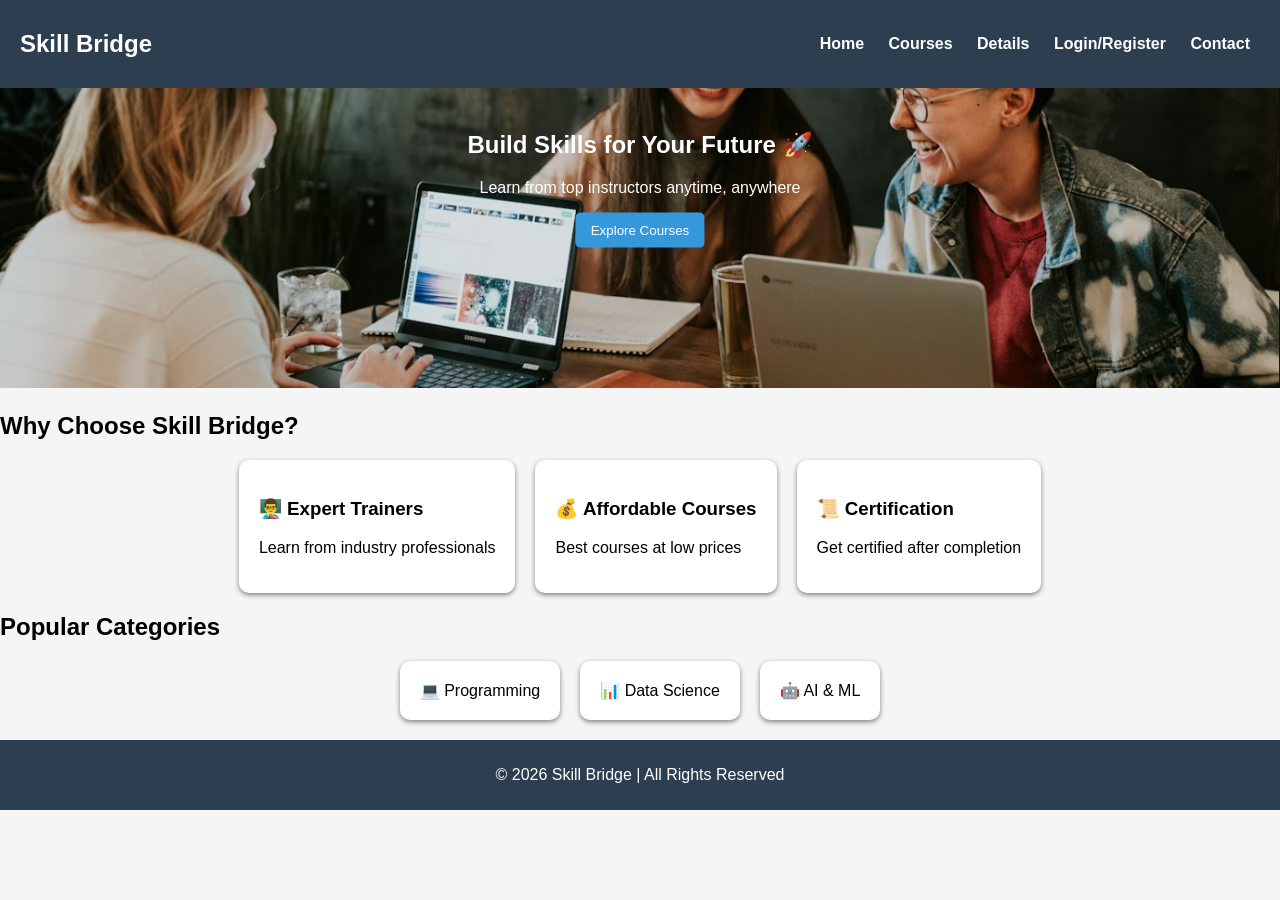
==== index.html @ 0ad12fc8 "Add files via upload" ====
<!DOCTYPE html>
<html>
<head>
<title>Skill Bridge - Home</title>
<link rel="stylesheet" href="style.css">
</head>
<body>

<!-- NAVBAR -->
<nav>
<h2 class="logo">Skill Bridge</h2>
<div>
<a href="index.html">Home</a>
<a href="courses.html">Courses</a>
<a href="course-details.html">Details</a>
<a href="register.html">Login/Register</a>
<a href="contact.html">Contact</a>
</div>
</nav>

<!-- HERO SECTION -->
<section class="hero">
<img src="index.png">

<div class="hero-text">
<h1>Build Skills for Your Future 🚀</h1>
<p>Learn from top instructors anytime, anywhere</p>
<a href="courses.html"><button>Explore Courses</button></a>
</div>
</section>

<!-- FEATURES -->
<section>
<h2>Why Choose Skill Bridge?</h2>
<div class="features">

<div class="box">
<h3>👨‍🏫 Expert Trainers</h3>
<p>Learn from industry professionals</p>
</div>

<div class="box">
<h3>💰 Affordable Courses</h3>
<p>Best courses at low prices</p>
</div>

<div class="box">
<h3>📜 Certification</h3>
<p>Get certified after completion</p>
</div>

</div>
</section>

<!-- EXTRA SECTION -->
<section>
<h2>Popular Categories</h2>
<div class="features">

<div class="box">💻 Programming</div>
<div class="box">📊 Data Science</div>
<div class="box">🤖 AI & ML</div>

</div>
</section>

<!-- FOOTER -->
<footer>
<p>© 2026 Skill Bridge | All Rights Reserved</p>
</footer>

</body>
</html>
---- style.css ----
/* General */
body {
    font-family: Arial, sans-serif;
    margin: 0;
    background: #f5f5f5;
}

/* Navbar */
nav {
    display: flex;
    justify-content: space-between;
    align-items: center;
    background: #2c3e50;
    padding: 10px 20px;
}

.logo {
    color: white;
}

nav a {
    color: white;
    margin: 0 10px;
    text-decoration: none;
    font-weight: bold;
}

nav a:hover {
    color: yellow;
}

/* Hero Section */
.hero {
    position: relative;
    text-align: center;
}

.hero img {
    width: 100%;
    height: 300px;
    object-fit: cover;
}

.hero-text {
    position: absolute;
    top: 30%;
    left: 50%;
    transform: translate(-50%, -50%);
    color: white;
}

/* Features */
.features {
    display: flex;
    justify-content: center;
    gap: 20px;
    margin: 20px;
}

.box {
    background: white;
    padding: 20px;
    border-radius: 10px;
    box-shadow: 0 2px 5px gray;
}

/* Courses */
.course-container {
    display: flex;
    flex-wrap: wrap;
    justify-content: center;
}

.card {
    background: white;
    border-radius: 10px;
    padding: 10px;
    margin: 15px;
    width: 220px;
    box-shadow: 0 2px 5px gray;
    text-align: center;
}

.card img {
    width: 100%;
    border-radius: 10px;
}

/* Course Details */
.details {
    background: white;
    margin: 20px auto;
    padding: 20px;
    width: 70%;
    border-radius: 10px;
    box-shadow: 0 2px 5px gray;
}

.details img {
    width: 100%;
    border-radius: 10px;
}

/* Forms */
.form-container {
    display: flex;
    justify-content: center;
    gap: 40px;
    margin: 30px;
}

.form-box {
    background: white;
    padding: 20px;
    border-radius: 10px;
    box-shadow: 0 2px 5px gray;
}

input, textarea {
    width: 220px;
    padding: 10px;
    margin: 10px;
    border: 1px solid #ccc;
    border-radius: 5px;
}

/* Contact */
.contact-container {
    display: flex;
    justify-content: center;
    gap: 50px;
    margin: 20px;
}

.contact-info {
    background: white;
    padding: 20px;
    border-radius: 10px;
}

/* Buttons */
button {
    padding: 10px 15px;
    background: #3498db;
    color: white;
    border: none;
    border-radius: 5px;
    cursor: pointer;
}

button:hover {
    background: #2980b9;
}

/* Footer */
footer {
    background: #2c3e50;
    color: white;
    text-align: center;
    padding: 10px;
    margin-top: 20px;
}
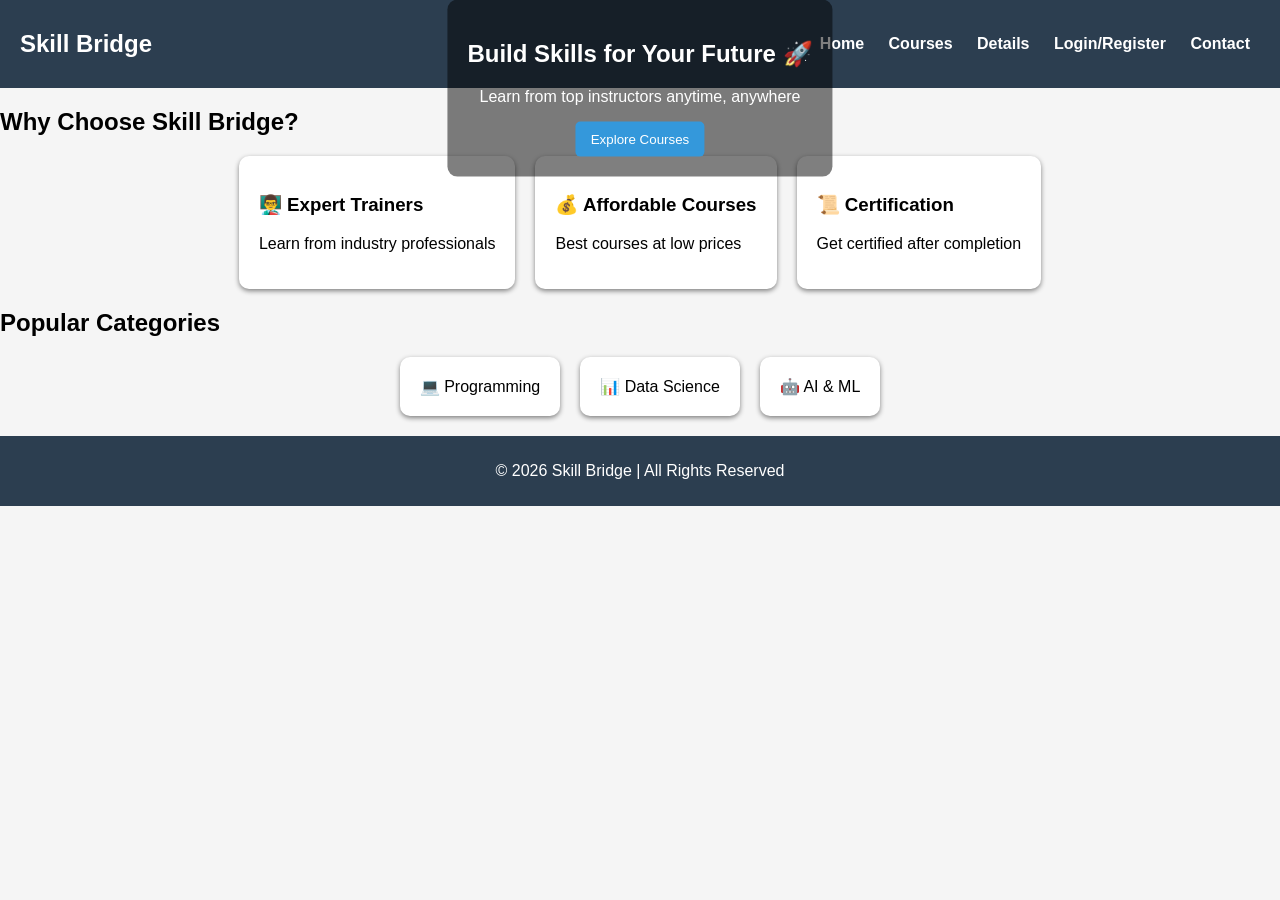
==== commit 167e56c7: "Update index.html" ====
--- a/index.html
+++ b/index.html
@@ -20,7 +20,7 @@
 
 <!-- HERO SECTION -->
 <section class="hero">
-<img src="index.png">
+
 
 <div class="hero-text">
 <h1>Build Skills for Your Future 🚀</h1>
@@ -70,4 +70,4 @@
 </footer>
 
 </body>
-</html>+</html>
--- a/style.css
+++ b/style.css
@@ -160,3 +160,24 @@
     padding: 10px;
     margin-top: 20px;
 }
+.hero {
+position: relative;
+text-align: center;
+}
+
+.hero img {
+width: 100%;
+height: 400px;
+object-fit: cover;
+}
+
+.hero-text {
+position: absolute;
+top: 50%;
+left: 50%;
+transform: translate(-50%, -50%);
+color: white;
+background: rgba(0,0,0,0.5);
+padding: 20px;
+border-radius: 10px;
+}
